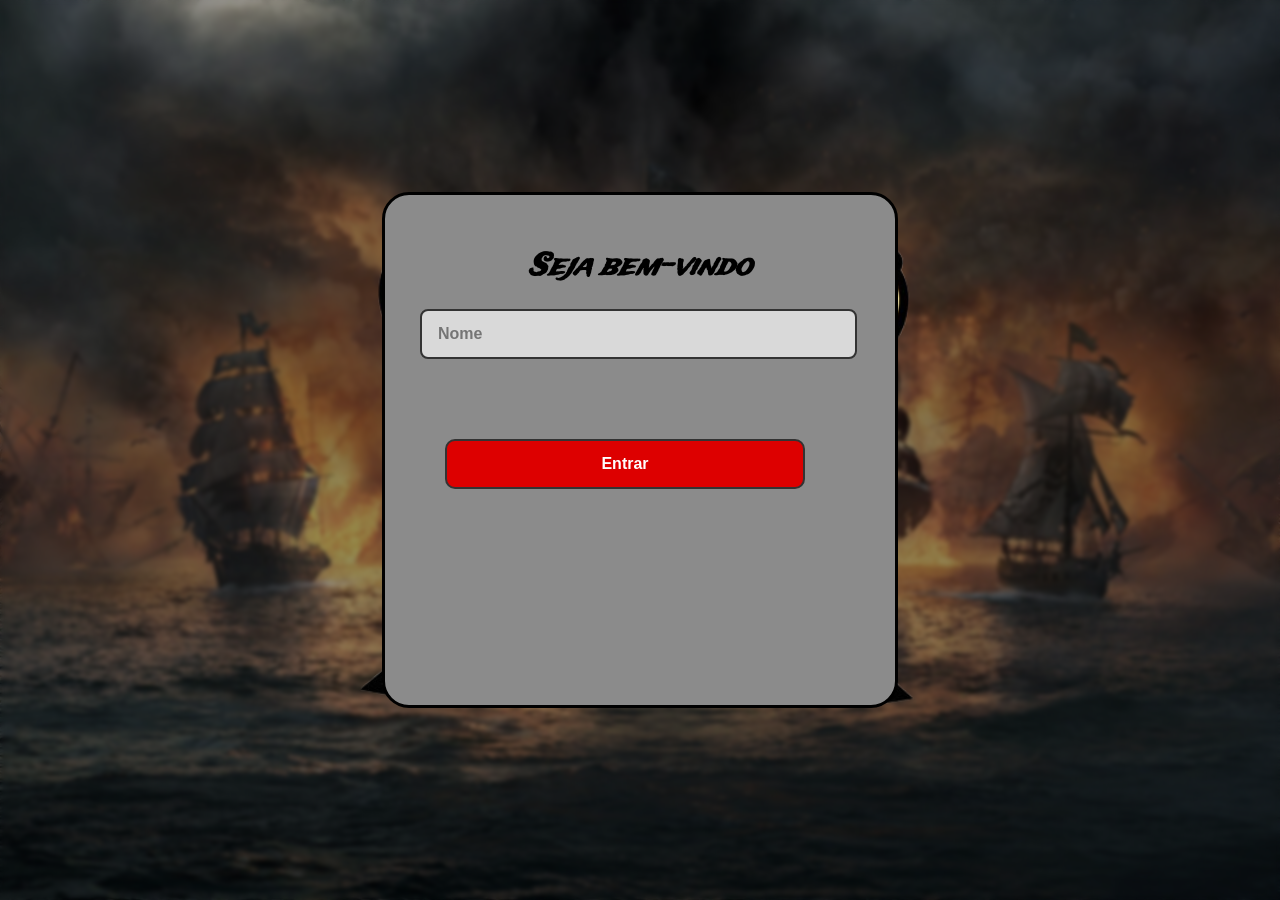
==== index.html @ 2fdc1d6a "Arumando a responsividade da tela do jogo(menu, tutorial) e tela inicial(Menu_jogo)" ====
<!DOCTYPE html>
<html lang="pt-br">
<head>
    <meta charset="UTF-8">
    <meta name="viewport" content="width=device-width, initial-scale=1.0">
    <title>Batalha Naval</title>
    <link href="https://fonts.googleapis.com/css2?family=Oswald:wght@200..700&family=SUSE+Mono:ital,wght@0,100..800;1,100..800&family=Trade+Winds&display=swap" rel="stylesheet">
    <link rel="stylesheet" href="style.css">
    <script src="script.js"></script>
</head>
<body onload="login()">

<div class="login-container">

  
  <img src="img/espadascruzadas.png" class="espadas-background espada-2">



<div class="espada espada-dir"></div>



<div id="container" class="container">

    <h1 class="texto">Seja bem-vindo</h1>

    <div id="conteudodocontainer" class="conteudocontainer"> </div>

    <div class="bloco_botoes">
        <button id="entrar" onclick="entrar()" class="botao_entrar">
            Entrar 
        </button>
    </div>

</div>


</body>
</html>
---- style.css ----
body {
    margin: 0;
    padding: 0;

    background-image:
        linear-gradient(
            rgba(0,0,0,0.40),
            rgba(0,0,0,0.40)
        ),
        url(img/guerra_caravelas.jpeg);
    backdrop-filter: blur(2.3px);
    background-size: cover;
    background-position: center;
    background-repeat: no-repeat;
    background-attachment: fixed;
    display: flex;
    justify-content: center;
    align-items: center;
    width: 100vw;
    height: 100vh;
}

.container {
    background-color: rgba(139, 139, 139);
    border-radius: 3vh;
    padding: 30px;
    width:50vh;
    height:50vh;
    display:flex;
    flex-direction:column;
    border:solid black;
    z-index: 10;
}

#input-1 {
width: 97%;
    padding: 14px 16px;
    font-size: 16px;
    color: rgb(0, 0, 0); 
    background-color: #D9D9D9; 
    border: 2px solid #333333;
    border-radius: 8px;
    outline: none;
    transition: all 0.3s ease;
    box-sizing: border-box;
    margin-left:5px;
    font-weight:bold;
  
}
.botao_entrar {
    width:80%;
   margin-left:30px;
   margin-top:80px;
   padding:14px;
   border-radius:10px;
   border: 2px solid #333333;
   background-color: #Dd0000;
   color: white; 
   outline:none;
   font-size: 16px;
   box-sizing: border-box;
   font-weight:bold;
}
.texto {
    font-size:30px;
    font-style:italic;
    text-align: center;
    font-family: "Trade Winds", sans-serif;
}
.espadas-background {
  position: absolute;
  top: 50%;
  left: 50%;
  width: 580px; 
  height:580px;
  z-index: -1;
  pointer-events: none;
}
.login-container {
  position: relative;
  display: flex;
  justify-content: center;
  align-items: center;
  min-height: 100vh;
  width: 100%;
  overflow: visible;
  
}


.espada-2 {
  transform: translate(-50%, -50%) rotate(1deg) scaleX(-1);
}
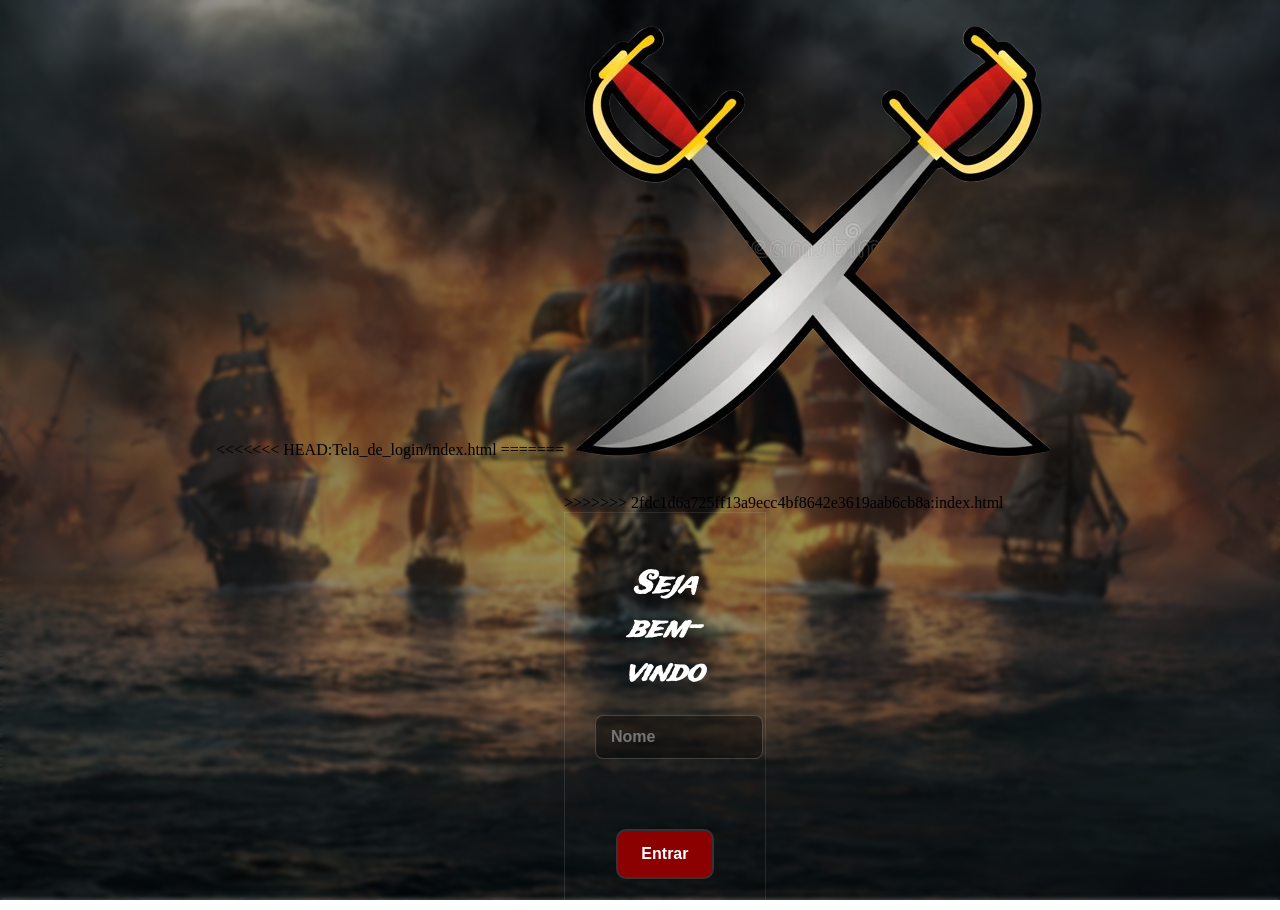
==== commit 90226308: "Alterações visuais e responsividade" ====
--- a/index.html
+++ b/index.html
@@ -10,6 +10,8 @@
 </head>
 <body onload="login()">
 
+<<<<<<< HEAD:Tela_de_login/index.html
+=======
 <div class="login-container">
 
   
@@ -21,6 +23,7 @@
 
 
 
+>>>>>>> 2fdc1d6a725ff13a9ecc4bf8642e3619aab6cb8a:index.html
 <div id="container" class="container">
 
     <h1 class="texto">Seja bem-vindo</h1>
--- a/style.css
+++ b/style.css
@@ -21,40 +21,46 @@
 }
 
 .container {
+<<<<<<< HEAD:Tela_de_login/style.css
+    background: rgba(20, 24, 33, 0.6); /* Um azul bem escuro e cinzento */
+    backdrop-filter: blur(8px);
+    border: 1px solid rgba(255, 255, 255, 0.1); /* Uma bordinha sutil */
+=======
     background-color: rgba(139, 139, 139);
+>>>>>>> 2fdc1d6a725ff13a9ecc4bf8642e3619aab6cb8a:style.css
     border-radius: 3vh;
     padding: 30px;
-    width:50vh;
+    width:26%;
     height:50vh;
     display:flex;
     flex-direction:column;
-    border:solid black;
     z-index: 10;
 }
 
 #input-1 {
 width: 97%;
-    padding: 14px 16px;
+   background-color: rgba(0, 0, 0, 0.4); 
+    border: 1px solid rgba(255, 255, 255, 0.2); 
+    color: #ffffff;
+    padding: 12px 15px;
+    border-radius: 8px;
     font-size: 16px;
-    color: rgb(0, 0, 0); 
-    background-color: #D9D9D9; 
-    border: 2px solid #333333;
-    border-radius: 8px;
     outline: none;
     transition: all 0.3s ease;
-    box-sizing: border-box;
-    margin-left:5px;
     font-weight:bold;
   
 }
+.bloco_botoes {
+     display: flex;
+    justify-content: center;
+}
 .botao_entrar {
-    width:80%;
-   margin-left:30px;
-   margin-top:80px;
+    width:70%;
+    margin-top: 70px;
    padding:14px;
    border-radius:10px;
    border: 2px solid #333333;
-   background-color: #Dd0000;
+  background-color: #8B0000;
    color: white; 
    outline:none;
    font-size: 16px;
@@ -66,28 +72,42 @@
     font-style:italic;
     text-align: center;
     font-family: "Trade Winds", sans-serif;
-}
-.espadas-background {
-  position: absolute;
-  top: 50%;
-  left: 50%;
-  width: 580px; 
-  height:580px;
-  z-index: -1;
-  pointer-events: none;
-}
-.login-container {
-  position: relative;
-  display: flex;
-  justify-content: center;
-  align-items: center;
-  min-height: 100vh;
-  width: 100%;
-  overflow: visible;
-  
+    color:white;
 }
 
+/*celulares*/
 
-.espada-2 {
-  transform: translate(-50%, -50%) rotate(1deg) scaleX(-1);
+ @media (max-width: 576px) { 
+    .container {
+        width: 65%;   
+        height: auto;    
+    }
+}
+/*Celulares grandes/ tablets (retrato)*/
+@media (min-width: 577px) and (max-width:767px){
+     .container {
+        width:50%;
+        height:40%;
+    }
+}
+/*tablets grandes (Paisagem) */
+@media (min-width:768px) and (max-width:991px) {
+     .container {
+        width:45%;
+        height:45%;
+    }
+}
+/*laptops/monitores comuns*/
+@media (min-width:992px) and (max-width:1199px) {
+     .container {
+        width:45%;
+        height:45%;
+    }
+}
+/*desktops grandes/ telas 4k */ 
+@media (min-width:1200px) {
+     .container {
+        width:28%;
+        height:43%;
+    }
 }
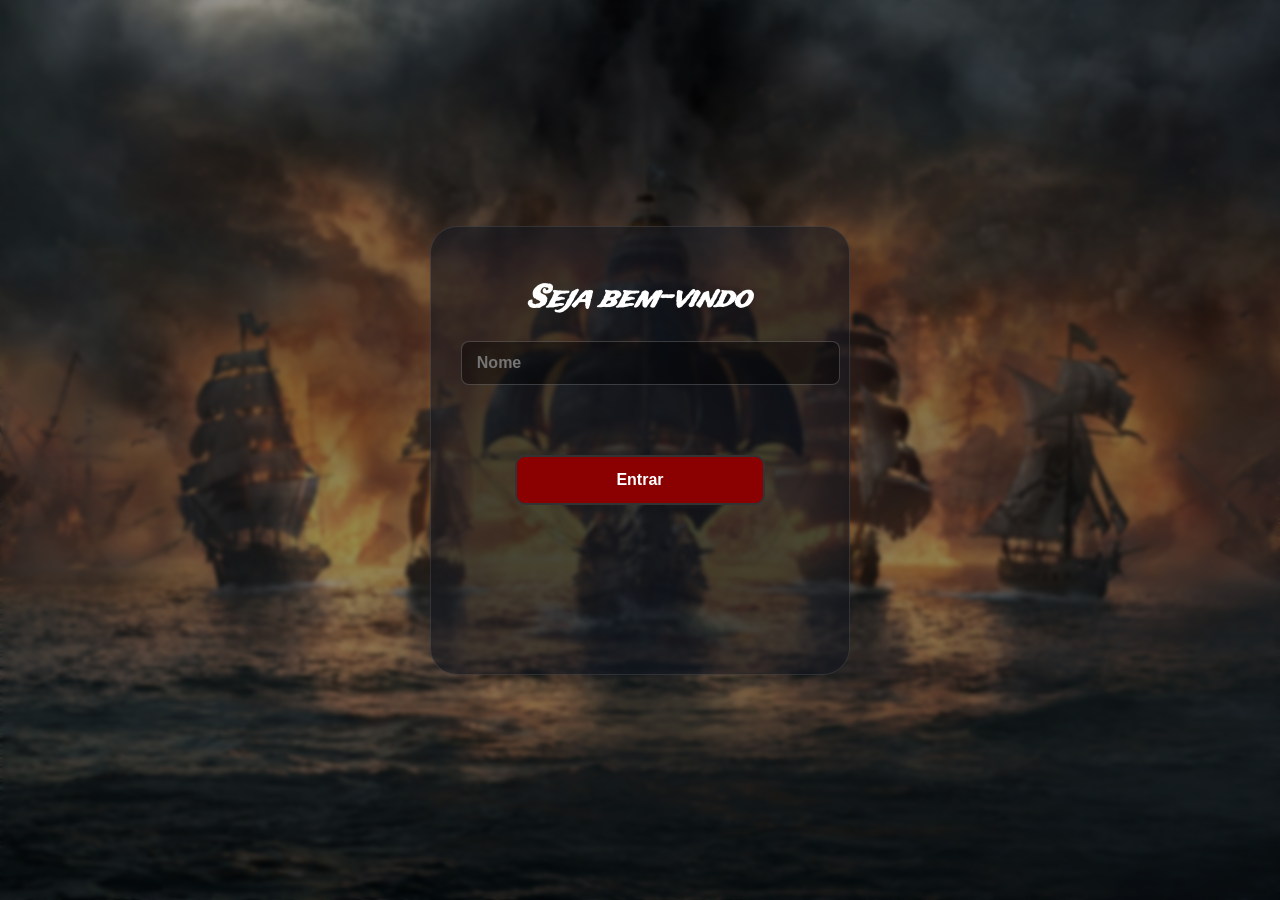
==== commit aca28a64: "Nova estrutura para hospedagem" ====
--- a/index.html
+++ b/index.html
@@ -3,27 +3,13 @@
 <head>
     <meta charset="UTF-8">
     <meta name="viewport" content="width=device-width, initial-scale=1.0">
-    <title>Batalha Naval</title>
-    <link href="https://fonts.googleapis.com/css2?family=Oswald:wght@200..700&family=SUSE+Mono:ital,wght@0,100..800;1,100..800&family=Trade+Winds&display=swap" rel="stylesheet">
-    <link rel="stylesheet" href="style.css">
-    <script src="script.js"></script>
+    <title>Document</title>
+     <link href="https://fonts.googleapis.com/css2?family=Oswald:wght@200..700&family=SUSE+Mono:ital,wght@0,100..800;1,100..800&family=Trade+Winds&display=swap" rel="stylesheet">
+   <link rel="stylesheet" href="style.css">
+   <script src="script.js"></script>
 </head>
 <body onload="login()">
 
-<<<<<<< HEAD:Tela_de_login/index.html
-=======
-<div class="login-container">
-
-  
-  <img src="img/espadascruzadas.png" class="espadas-background espada-2">
-
-
-
-<div class="espada espada-dir"></div>
-
-
-
->>>>>>> 2fdc1d6a725ff13a9ecc4bf8642e3619aab6cb8a:index.html
 <div id="container" class="container">
 
     <h1 class="texto">Seja bem-vindo</h1>
--- a/style.css
+++ b/style.css
@@ -21,13 +21,9 @@
 }
 
 .container {
-<<<<<<< HEAD:Tela_de_login/style.css
     background: rgba(20, 24, 33, 0.6); /* Um azul bem escuro e cinzento */
     backdrop-filter: blur(8px);
     border: 1px solid rgba(255, 255, 255, 0.1); /* Uma bordinha sutil */
-=======
-    background-color: rgba(139, 139, 139);
->>>>>>> 2fdc1d6a725ff13a9ecc4bf8642e3619aab6cb8a:style.css
     border-radius: 3vh;
     padding: 30px;
     width:26%;
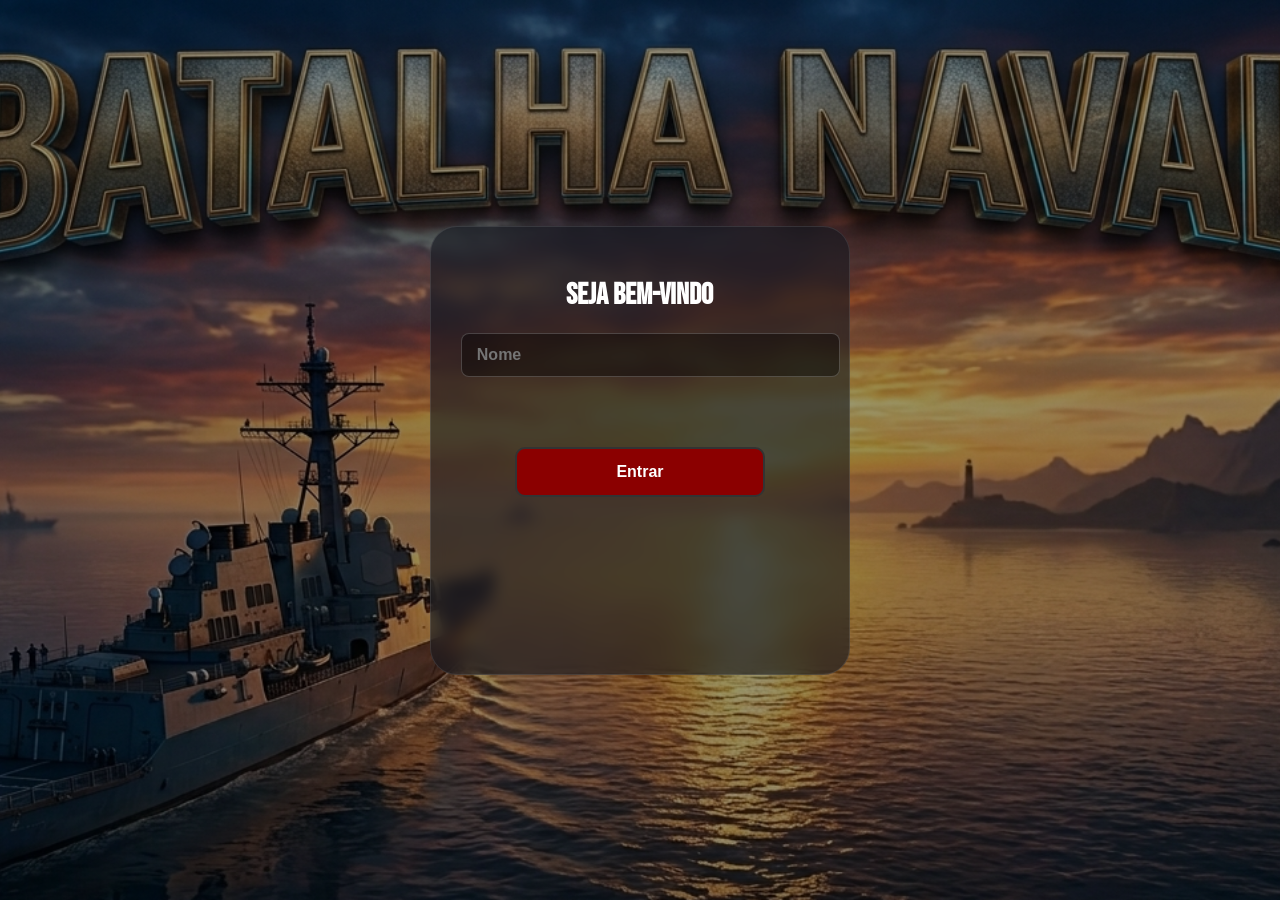
==== commit 891a2d81: "Arrumando as imgs de funndo, titulo do index, tipografia" ====
--- a/index.html
+++ b/index.html
@@ -3,8 +3,10 @@
 <head>
     <meta charset="UTF-8">
     <meta name="viewport" content="width=device-width, initial-scale=1.0">
-    <title>Document</title>
-     <link href="https://fonts.googleapis.com/css2?family=Oswald:wght@200..700&family=SUSE+Mono:ital,wght@0,100..800;1,100..800&family=Trade+Winds&display=swap" rel="stylesheet">
+    <title>Batalha Naval</title>
+    <link rel="preconnect" href="https://fonts.googleapis.com">
+    <link rel="preconnect" href="https://fonts.gstatic.com" crossorigin>
+    <link href="https://fonts.googleapis.com/css2?family=Bebas+Neue&family=Roboto+Condensed:ital,wght@0,100..900;1,100..900&display=swap" rel="stylesheet">
    <link rel="stylesheet" href="style.css">
    <script src="script.js"></script>
 </head>
--- a/style.css
+++ b/style.css
@@ -1,3 +1,12 @@
+:root{
+    --fonte-titulo: "Bebas Neue", sans-serif;
+    --peso-titulo: 400;
+    --estilo-titulo: normal;
+    --fonte-paragrafo : "Roboto Condensed", sans-serif;
+    --peso-paragrafo: 400;
+    --estilo-paragrafo: normal;
+    --tamanho-optico-paragrafo: auto;
+}
 body {
     margin: 0;
     padding: 0;
@@ -7,8 +16,7 @@
             rgba(0,0,0,0.40),
             rgba(0,0,0,0.40)
         ),
-        url(img/guerra_caravelas.jpeg);
-    backdrop-filter: blur(2.3px);
+        url(img/fundo_tela_de_login.png);
     background-size: cover;
     background-position: center;
     background-repeat: no-repeat;
@@ -65,9 +73,8 @@
 }
 .texto {
     font-size:30px;
-    font-style:italic;
     text-align: center;
-    font-family: "Trade Winds", sans-serif;
+    font-family: var(--fonte-titulo);
     color:white;
 }
 
@@ -90,7 +97,7 @@
 @media (min-width:768px) and (max-width:991px) {
      .container {
         width:45%;
-        height:45%;
+        height:25%;
     }
 }
 /*laptops/monitores comuns*/
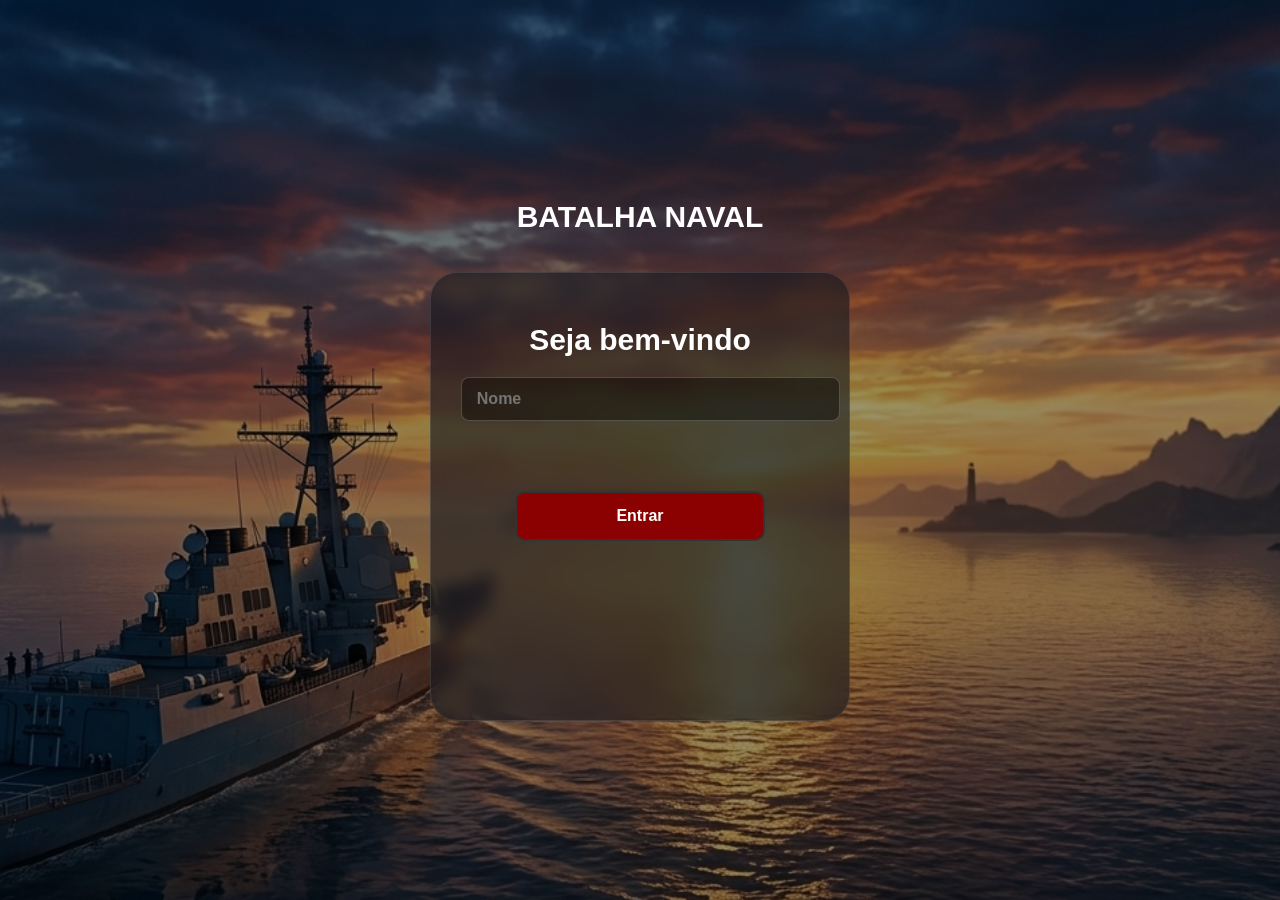
==== commit fa5d64e1: "Arrumando o sistema de vidas, adicionando o temporizador, arrumando responsividade" ====
--- a/index.html
+++ b/index.html
@@ -4,14 +4,13 @@
     <meta charset="UTF-8">
     <meta name="viewport" content="width=device-width, initial-scale=1.0">
     <title>Batalha Naval</title>
-    <link rel="preconnect" href="https://fonts.googleapis.com">
-    <link rel="preconnect" href="https://fonts.gstatic.com" crossorigin>
-    <link href="https://fonts.googleapis.com/css2?family=Bebas+Neue&family=Roboto+Condensed:ital,wght@0,100..900;1,100..900&display=swap" rel="stylesheet">
    <link rel="stylesheet" href="style.css">
    <script src="script.js"></script>
 </head>
 <body onload="login()">
 
+    <h1 class="titulo">BATALHA NAVAL</h1>
+<br>
 <div id="container" class="container">
 
     <h1 class="texto">Seja bem-vindo</h1>
--- a/style.css
+++ b/style.css
@@ -26,6 +26,7 @@
     align-items: center;
     width: 100vw;
     height: 100vh;
+    flex-direction: column;
 }
 
 .container {
@@ -39,6 +40,13 @@
     display:flex;
     flex-direction:column;
     z-index: 10;
+}
+
+.titulo{
+    font-size:30px;
+    text-align: center;
+    font-family: var(--fonte-titulo);
+    color:white;
 }
 
 #input-1 {
@@ -76,6 +84,7 @@
     text-align: center;
     font-family: var(--fonte-titulo);
     color:white;
+    
 }
 
 /*celulares*/
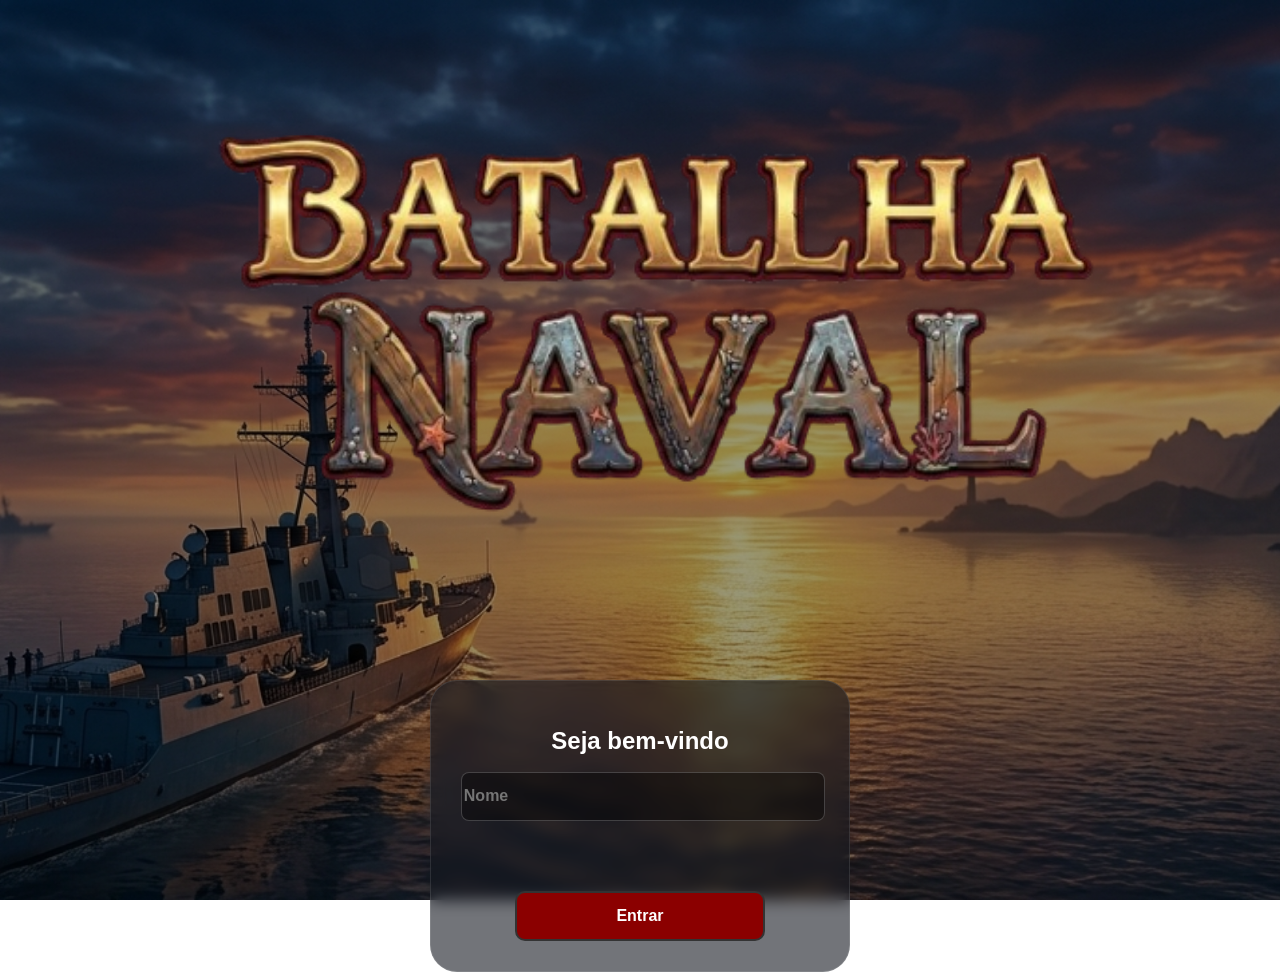
==== commit dded4644: "Melhorando titulo" ====
--- a/index.html
+++ b/index.html
@@ -9,7 +9,9 @@
 </head>
 <body onload="login()">
 
-    <h1 class="titulo">BATALHA NAVAL</h1>
+    <h1 class="titulo">
+        <img src="img/Titulo.png" alt="">
+    </h1>
 <br>
 <div id="container" class="container">
 
--- a/style.css
+++ b/style.css
@@ -42,19 +42,17 @@
     z-index: 10;
 }
 
-.titulo{
-    font-size:30px;
-    text-align: center;
-    font-family: var(--fonte-titulo);
-    color:white;
+.titulo img{
+    width:100vw;
+    height: auto;
 }
 
 #input-1 {
-width: 97%;
+width: 100%;
+height: 5vh;
    background-color: rgba(0, 0, 0, 0.4); 
     border: 1px solid rgba(255, 255, 255, 0.2); 
     color: #ffffff;
-    padding: 12px 15px;
     border-radius: 8px;
     font-size: 16px;
     outline: none;
@@ -80,7 +78,7 @@
    font-weight:bold;
 }
 .texto {
-    font-size:30px;
+    font-size:1.5rem;
     text-align: center;
     font-family: var(--fonte-titulo);
     color:white;
@@ -94,6 +92,13 @@
         width: 65%;   
         height: auto;    
     }
+    .titulo{
+    font-size:2.5rem;
+    text-align: center;
+    font-family: "Black-ops-one-regular", system-ui;
+      font-weight: 600;
+    color:white;
+}
 }
 /*Celulares grandes/ tablets (retrato)*/
 @media (min-width: 577px) and (max-width:767px){
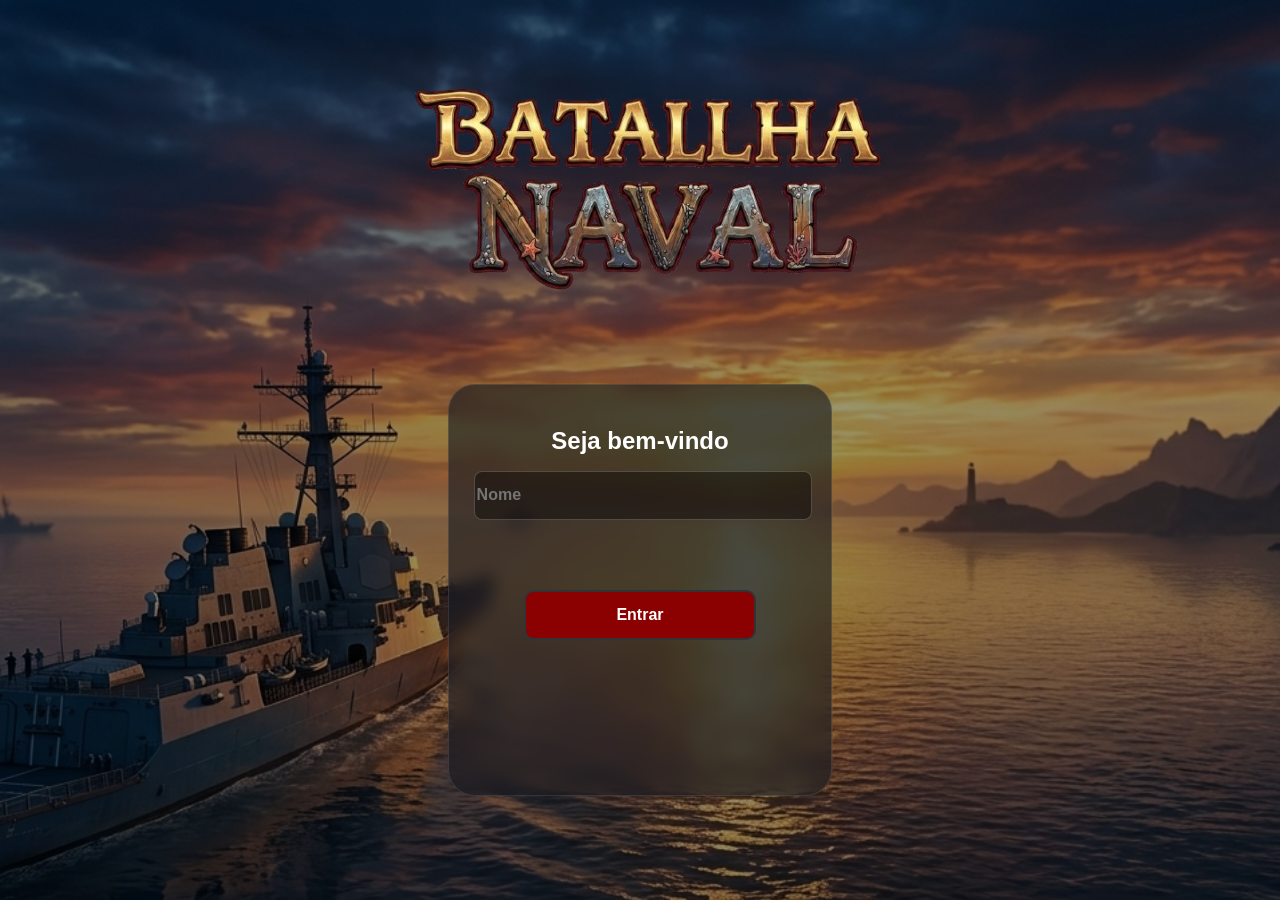
==== commit 5c17f2fe: "Alteração sonora e adição de botões" ====
--- a/index.html
+++ b/index.html
@@ -12,7 +12,6 @@
     <h1 class="titulo">
         <img src="img/Titulo.png" alt="">
     </h1>
-<br>
 <div id="container" class="container">
 
     <h1 class="texto">Seja bem-vindo</h1>
--- a/style.css
+++ b/style.css
@@ -34,17 +34,23 @@
     backdrop-filter: blur(8px);
     border: 1px solid rgba(255, 255, 255, 0.1); /* Uma bordinha sutil */
     border-radius: 3vh;
-    padding: 30px;
+    padding: 25px;
     width:26%;
-    height:50vh;
+    height:40vh;
     display:flex;
     flex-direction:column;
     z-index: 10;
+    margin-bottom: 10vh;
 }
 
 .titulo img{
-    width:100vw;
+<<<<<<< HEAD
+    width:30vw;
+=======
+    width:35vw;
+>>>>>>> 9a838c78f9718b1d4b5fdb5457764131edd3be37
     height: auto;
+    margin-top: -5vh;
 }
 
 #input-1 {
@@ -58,7 +64,6 @@
     outline: none;
     transition: all 0.3s ease;
     font-weight:bold;
-  
 }
 .bloco_botoes {
      display: flex;
@@ -99,6 +104,9 @@
       font-weight: 600;
     color:white;
 }
+.titulo img{
+    width:100vw;
+}
 }
 /*Celulares grandes/ tablets (retrato)*/
 @media (min-width: 577px) and (max-width:767px){
@@ -113,6 +121,9 @@
         width:45%;
         height:25%;
     }
+    .titulo img{
+    width:70vw;
+}
 }
 /*laptops/monitores comuns*/
 @media (min-width:992px) and (max-width:1199px) {
@@ -120,11 +131,7 @@
         width:45%;
         height:45%;
     }
+    .titulo img{
+    width:100vw;
 }
-/*desktops grandes/ telas 4k */ 
-@media (min-width:1200px) {
-     .container {
-        width:28%;
-        height:43%;
-    }
-}+}
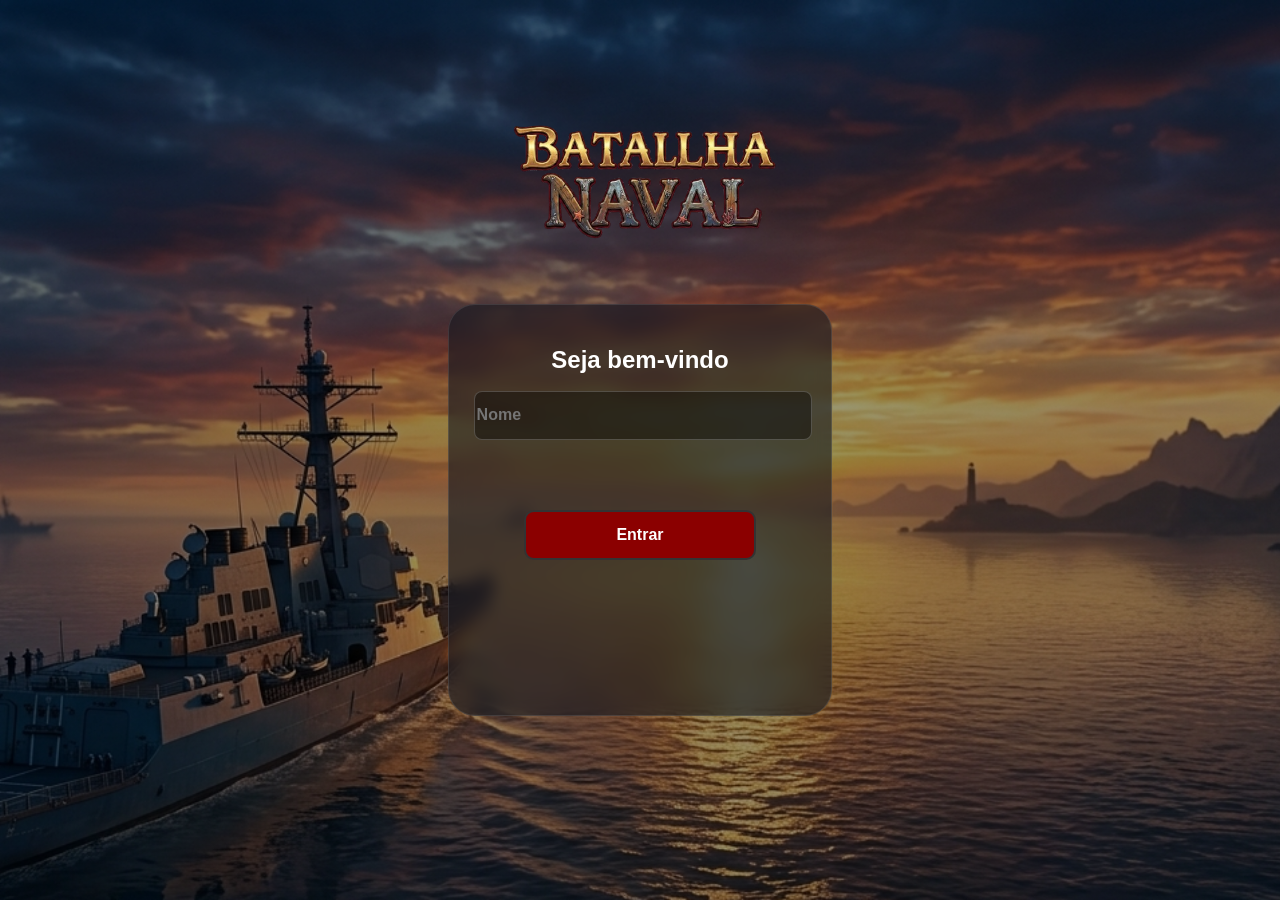
==== commit d9aa952f: "Arrumando a estrutura" ====
--- a/index.html
+++ b/index.html
@@ -10,7 +10,7 @@
 <body onload="login()">
 
     <h1 class="titulo">
-        <img src="img/Titulo.png" alt="">
+        <img src="Imagens/img/Titulo.png" alt="">
     </h1>
 <div id="container" class="container">
 
--- a/style.css
+++ b/style.css
@@ -16,7 +16,7 @@
             rgba(0,0,0,0.40),
             rgba(0,0,0,0.40)
         ),
-        url(img/fundo_tela_de_login.png);
+        url(Imagens/img/fundo_tela_de_login.png);
     background-size: cover;
     background-position: center;
     background-repeat: no-repeat;
@@ -44,11 +44,7 @@
 }
 
 .titulo img{
-<<<<<<< HEAD
     width:30vw;
-=======
-    width:35vw;
->>>>>>> 9a838c78f9718b1d4b5fdb5457764131edd3be37
     height: auto;
     margin-top: -5vh;
 }
